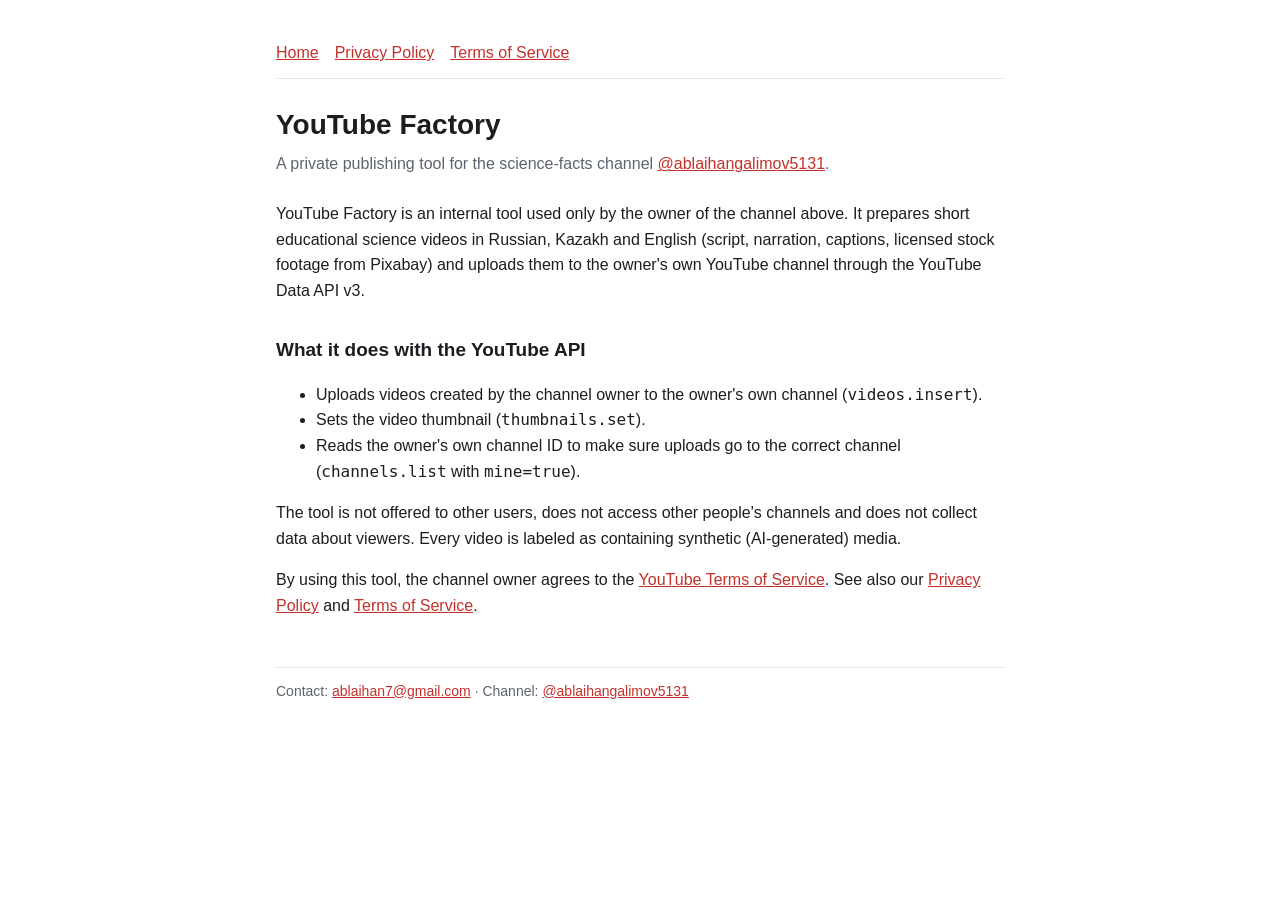
==== index.html @ 893e0849 "Сайт YouTube Factory для аудита YouTube API: главная, политика, условия Co-Authored-By: Claude Opus " ====
<!doctype html><html lang="en"><head><meta charset="utf-8"><meta name="viewport" content="width=device-width,initial-scale=1"><title>YouTube Factory</title><link rel="stylesheet" href="style.css"></head><body><main><nav><a href="index.html">Home</a><a href="privacy.html">Privacy Policy</a><a href="terms.html">Terms of Service</a></nav>
<h1>YouTube Factory</h1>
<p class="sub">A private publishing tool for the science-facts channel <a href="https://www.youtube.com/@ablaihangalimov5131">@ablaihangalimov5131</a>.</p>
<p>YouTube Factory is an internal tool used only by the owner of the channel above. It prepares short educational science videos in Russian, Kazakh and English (script, narration, captions, licensed stock footage from Pixabay) and uploads them to the owner's own YouTube channel through the YouTube Data API v3.</p>
<h2>What it does with the YouTube API</h2>
<ul>
<li>Uploads videos created by the channel owner to the owner's own channel (<code>videos.insert</code>).</li>
<li>Sets the video thumbnail (<code>thumbnails.set</code>).</li>
<li>Reads the owner's own channel ID to make sure uploads go to the correct channel (<code>channels.list</code> with <code>mine=true</code>).</li>
</ul>
<p>The tool is not offered to other users, does not access other people's channels and does not collect data about viewers. Every video is labeled as containing synthetic (AI-generated) media.</p>
<p>By using this tool, the channel owner agrees to the <a href="https://www.youtube.com/t/terms">YouTube Terms of Service</a>. See also our <a href="privacy.html">Privacy Policy</a> and <a href="terms.html">Terms of Service</a>.</p>
<footer>Contact: <a href="mailto:ablaihan7@gmail.com">ablaihan7@gmail.com</a> · Channel: <a href="https://www.youtube.com/@ablaihangalimov5131">@ablaihangalimov5131</a></footer>
</main></body></html>
---- style.css ----
:root{--bg:#fff;--fg:#1b1d21;--muted:#5d6470;--accent:#c4302b;--line:#e4e6ea}
@media (prefers-color-scheme:dark){:root{--bg:#141518;--fg:#e9eaee;--muted:#a3a8b3;--accent:#ff5a52;--line:#2a2d33}}
*{box-sizing:border-box}body{margin:0;background:var(--bg);color:var(--fg);font:16px/1.6 -apple-system,BlinkMacSystemFont,"Segoe UI",Roboto,sans-serif}
main{max-width:760px;margin:0 auto;padding:40px 16px 64px}h1{font-size:28px;margin:0 0 4px}h2{font-size:19px;margin:32px 0 8px}
.sub{color:var(--muted);margin:0 0 24px}a{color:var(--accent)}nav{display:flex;gap:16px;flex-wrap:wrap;border-bottom:1px solid var(--line);padding-bottom:12px;margin-bottom:24px}
footer{margin-top:48px;padding-top:12px;border-top:1px solid var(--line);color:var(--muted);font-size:14px}
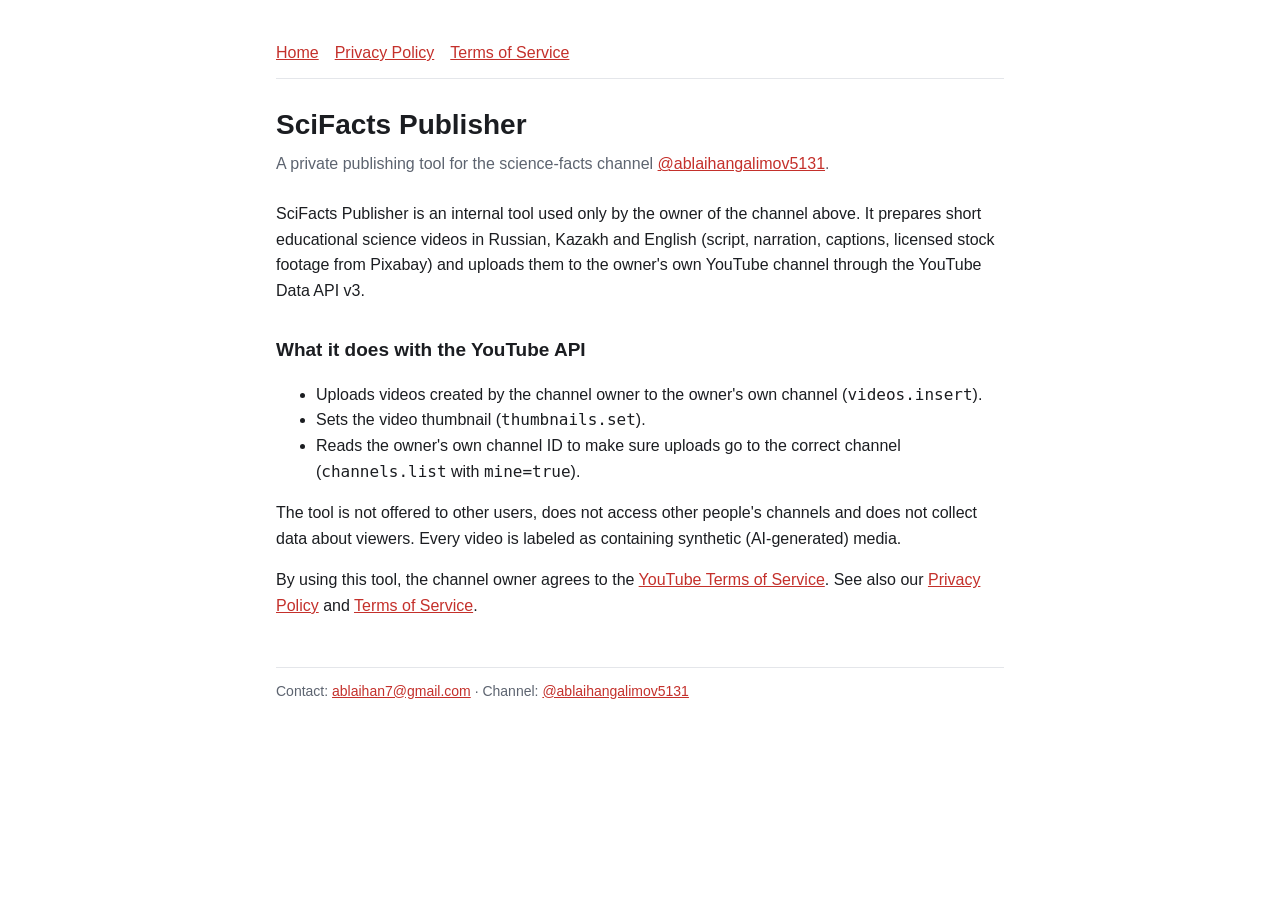
==== commit ced8e203: "Переименование приложения в SciFacts Publisher (слово YouTube в названии запрещено правилами API) Co" ====
--- a/index.html
+++ b/index.html
@@ -1,7 +1,7 @@
-<!doctype html><html lang="en"><head><meta charset="utf-8"><meta name="viewport" content="width=device-width,initial-scale=1"><title>YouTube Factory</title><link rel="stylesheet" href="style.css"></head><body><main><nav><a href="index.html">Home</a><a href="privacy.html">Privacy Policy</a><a href="terms.html">Terms of Service</a></nav>
-<h1>YouTube Factory</h1>
+<!doctype html><html lang="en"><head><meta charset="utf-8"><meta name="viewport" content="width=device-width,initial-scale=1"><title>SciFacts Publisher</title><link rel="stylesheet" href="style.css"></head><body><main><nav><a href="index.html">Home</a><a href="privacy.html">Privacy Policy</a><a href="terms.html">Terms of Service</a></nav>
+<h1>SciFacts Publisher</h1>
 <p class="sub">A private publishing tool for the science-facts channel <a href="https://www.youtube.com/@ablaihangalimov5131">@ablaihangalimov5131</a>.</p>
-<p>YouTube Factory is an internal tool used only by the owner of the channel above. It prepares short educational science videos in Russian, Kazakh and English (script, narration, captions, licensed stock footage from Pixabay) and uploads them to the owner's own YouTube channel through the YouTube Data API v3.</p>
+<p>SciFacts Publisher is an internal tool used only by the owner of the channel above. It prepares short educational science videos in Russian, Kazakh and English (script, narration, captions, licensed stock footage from Pixabay) and uploads them to the owner's own YouTube channel through the YouTube Data API v3.</p>
 <h2>What it does with the YouTube API</h2>
 <ul>
 <li>Uploads videos created by the channel owner to the owner's own channel (<code>videos.insert</code>).</li>
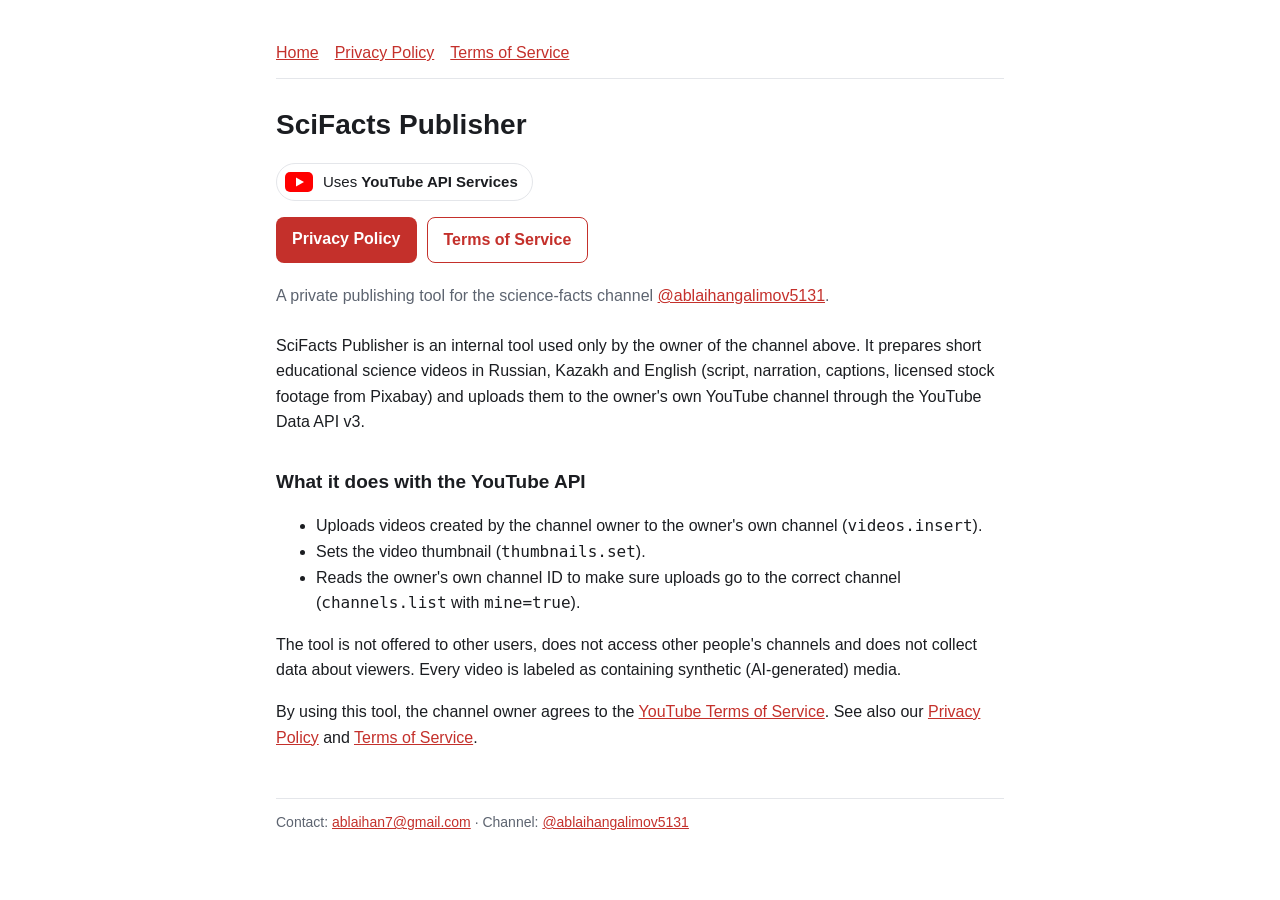
==== commit 4ca3be13: "Главная: плашка YouTube API Services и заметные ссылки на политику и условия Co-Authored-By: Claude " ====
--- a/index.html
+++ b/index.html
@@ -1,5 +1,7 @@
 <!doctype html><html lang="en"><head><meta charset="utf-8"><meta name="viewport" content="width=device-width,initial-scale=1"><title>SciFacts Publisher</title><link rel="stylesheet" href="style.css"></head><body><main><nav><a href="index.html">Home</a><a href="privacy.html">Privacy Policy</a><a href="terms.html">Terms of Service</a></nav>
 <h1>SciFacts Publisher</h1>
+<div class="badge"><svg width="28" height="20" viewBox="0 0 28 20" aria-hidden="true"><rect width="28" height="20" rx="5" fill="#FF0000"/><path d="M11 5.5v9l8-4.5z" fill="#fff"/></svg><span>Uses <b>YouTube API Services</b></span></div>
+<p class="links"><a class="btn" href="privacy.html">Privacy Policy</a> <a class="btn ghost" href="terms.html">Terms of Service</a></p>
 <p class="sub">A private publishing tool for the science-facts channel <a href="https://www.youtube.com/@ablaihangalimov5131">@ablaihangalimov5131</a>.</p>
 <p>SciFacts Publisher is an internal tool used only by the owner of the channel above. It prepares short educational science videos in Russian, Kazakh and English (script, narration, captions, licensed stock footage from Pixabay) and uploads them to the owner's own YouTube channel through the YouTube Data API v3.</p>
 <h2>What it does with the YouTube API</h2>
--- a/style.css
+++ b/style.css
@@ -4,3 +4,6 @@
 main{max-width:760px;margin:0 auto;padding:40px 16px 64px}h1{font-size:28px;margin:0 0 4px}h2{font-size:19px;margin:32px 0 8px}
 .sub{color:var(--muted);margin:0 0 24px}a{color:var(--accent)}nav{display:flex;gap:16px;flex-wrap:wrap;border-bottom:1px solid var(--line);padding-bottom:12px;margin-bottom:24px}
 footer{margin-top:48px;padding-top:12px;border-top:1px solid var(--line);color:var(--muted);font-size:14px}
+.badge{display:inline-flex;align-items:center;gap:10px;border:1px solid var(--line);border-radius:999px;padding:6px 14px 6px 8px;margin:12px 0 8px;font-size:15px}
+.links{margin:8px 0 20px;display:flex;gap:10px;flex-wrap:wrap}.btn{display:inline-block;padding:9px 16px;border-radius:8px;background:var(--accent);color:#fff;text-decoration:none;font-weight:600}
+.btn.ghost{background:transparent;color:var(--accent);border:1px solid var(--accent)}
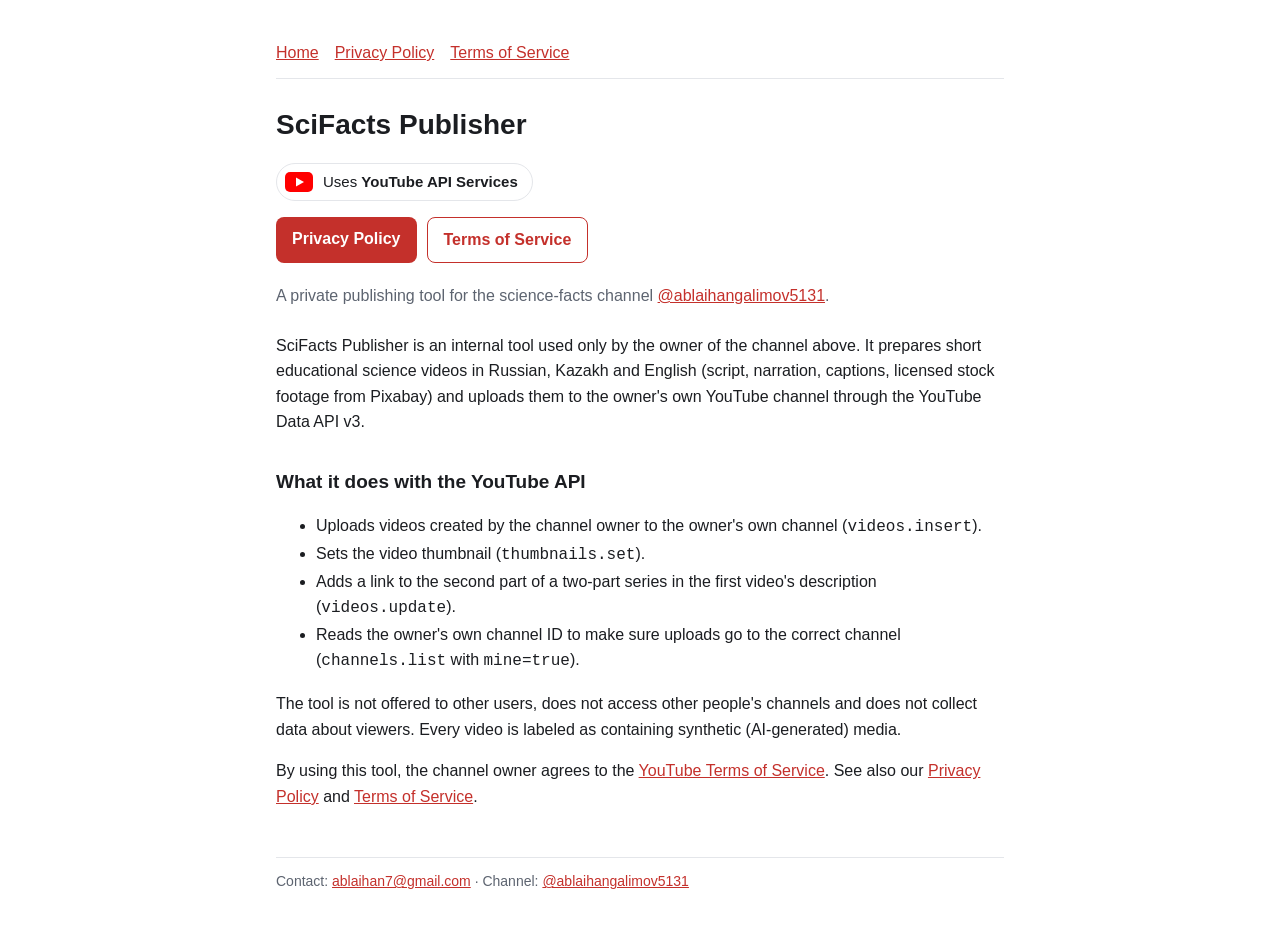
==== commit 72fbcd45: "Главная: упомянуть videos.update Co-Authored-By: Claude Opus 5.5 <noreply@anthropic.com>" ====
--- a/index.html
+++ b/index.html
@@ -8,6 +8,7 @@
 <ul>
 <li>Uploads videos created by the channel owner to the owner's own channel (<code>videos.insert</code>).</li>
 <li>Sets the video thumbnail (<code>thumbnails.set</code>).</li>
+<li>Adds a link to the second part of a two-part series in the first video's description (<code>videos.update</code>).</li>
 <li>Reads the owner's own channel ID to make sure uploads go to the correct channel (<code>channels.list</code> with <code>mine=true</code>).</li>
 </ul>
 <p>The tool is not offered to other users, does not access other people's channels and does not collect data about viewers. Every video is labeled as containing synthetic (AI-generated) media.</p>
